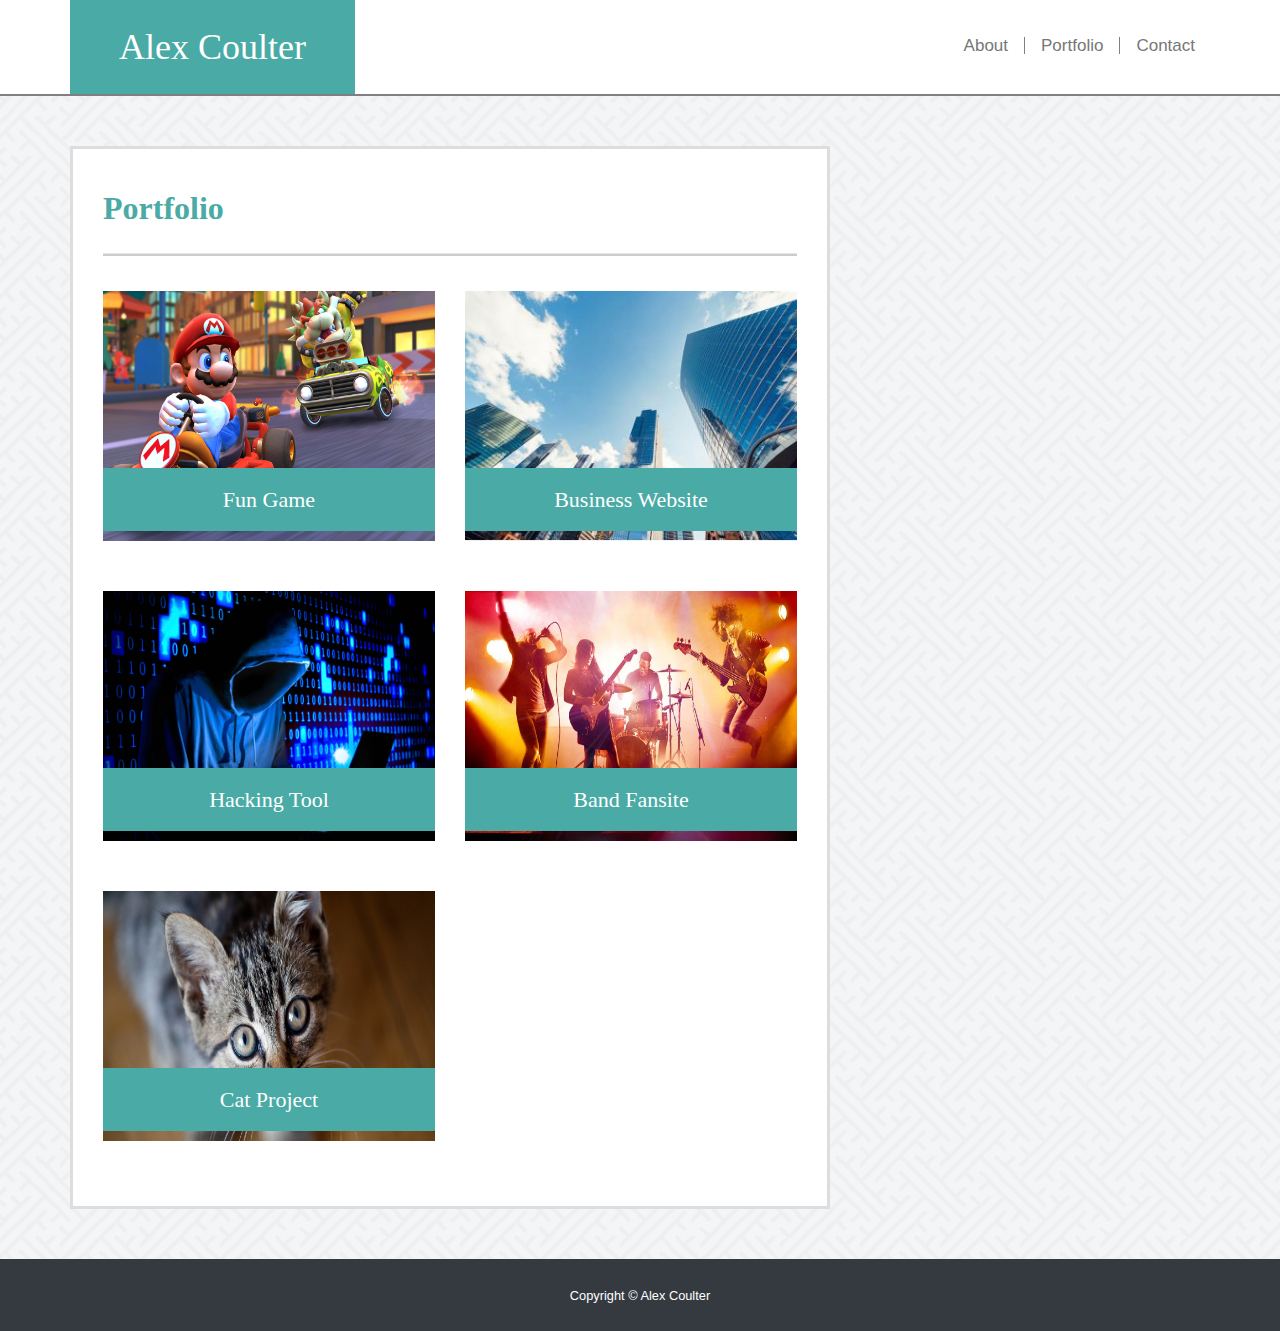
==== portfolio.html @ 9285701c "updated files" ====
<!DOCTYPE html>
<html lang="en-us">

<head>
  <meta name="viewport" content="width=device-width, initial-scale=1, maximum-scale=1, user-scalable=0">
  <meta charset="UTF-8">
  <title>Responsive Contact Page</title>

  <link rel="stylesheet" href="https://maxcdn.bootstrapcdn.com/bootstrap/4.0.0/css/bootstrap.min.css">
  <link rel="stylesheet" href="https://stackpath.bootstrapcdn.com/font-awesome/4.7.0/css/font-awesome.min.css">
  <link rel="stylesheet" href="style.css">

</head>

<body class="d-flex flex-column">
<div id="page-content">
  <!-- Navbar Section-->
  <div class="container-fluid bg-white">
    <div class="container header">
      <div class="row">
        <div class="col-lg-3 col-md-4 col-sm-12 logo">
          <a class="logo text-white" href="#">Alex Coulter</a>
        </div>
        <div class="col-lg-2 col-md-1 col-sm-auto">
        </div>
        <div class="col-md-7 col-sm-12">

          <nav class="navbar  nav justify-content-center float-md-right float-sm-none">
            <a class="nav-link active pt-0 pb-0" href="index.html">About</a>
            <a class="nav-link pt-0 pb-0" href="#">Portfolio</a>
            <a class="nav-link pt-0 pb-0" href="contact.html">Contact</a>
          </nav>
        </div>
      </div>
    </div>
  </div>
  
    <!-- Main Section -->
    <div class="container">
      <div class="row">
        <div class="col-md-8 main">
          <h1>Portfolio</h1>
          <hr class="line">

          <div class="row">
            <div class="col-md-6 col-sm-12 text-center">
              <div class="picContainer">
                <a href="https://google.com" target="_blank"><img src="assets/images/game.jpg" alt="game"
                    class="img-fluid"></a>
                <div class="picText text-white">Fun Game
                </div>
              </div>

            </div>
            <div class="col-md-6 col-sm-12 text-center">
              <div class="picContainer">
                <a href="https://google.com" target="_blank"><img src="assets/images/business.jpg" alt="world"
                class="img-fluid"></a>
                <div class="picText text-white">Business Website
                </div>
              </div>
            </div>
          </div>

          <div class="row">
            <div class="col-md-6 col-sm-12 text-center">
              <div class="picContainer">
                <a href="https://google.com" target="_blank"><img src="assets/images/computer.png" alt="computer"
                class="img-fluid"></a>
                <div class="picText text-white">Hacking Tool
                </div>
              </div>
            </div>
            <div class="col-md-6 col-sm-12 text-center">
              <div class="picContainer">
                <a href=https://google.com target="_blank"><img src="assets/images/band.jpg" alt="band"
                    class="img-fluid"></a>
                <div class="picText text-white">Band Fansite
                </div>
              </div>
            </div>
          </div>
          <div class="row">
            <div class="col-md-6 col-sm-12 text-center">
              <div class="picContainer">
                <a href="https://google.com" target="_blank"><img src="assets/images/cat.png" alt="cat"
                    class="img-fluid"></a>
                <div class="picText text-white">Cat Project
                </div>
              </div>
            </div>
          </div>
        </div>
      </div>
    </div>
  </div>
  
  <footer id="sticky-footer" class="py-4 bg-dark text-white-50">
    <div class="container text-center">
      <small>Copyright &copy; Alex Coulter</small>
    </div>
  </footer>


  <!-- jQuery, javascript file for the Bootstrap's javascript file to function -->
  <script src="https://cdnjs.cloudflare.com/ajax/libs/jquery/3.2.1/jquery.min.js"></script>

  <!-- Bootstrap's javascript file that allows the dropdown menu to work  -->
  <script src="https://maxcdn.bootstrapcdn.com/bootstrap/4.0.0/js/bootstrap.min.js"></script>

</body>

</html>
---- style.css ----
html {
  height: 100%;
  overflow: scroll;
  margin: 0;
}

body {
  background-image: url('assets/images/bg.png');
  margin: 0px;
  padding: 0px;
  height: 100%;
}

p, a {
  font-family: 'Arial', 'Helvetica Neue', Helvetica, sans-serif;
  text-decoration: none;
  color: #777777;
  font-size: 17px;
}

p {
  line-height: 2;
}

a {
  line-height: 1;
}

h1 {
  padding-bottom: 10px;
  padding-top: 20px;
  color: #4aaaa5;
  font-weight: bold;
  font-size: 32px;
  font-family: 'Georgia', Times, 'Times New Roman', serif;
}

.container-fluid {
  border-bottom: 2px solid grey;
}

.logo {
  font-family: 'Georgia', Times, 'Times New Roman', serif;
  background-color: #4aaaa5;
  font-size: 36px;
  width: 100%;
  text-align: center;
  padding-top: 20px;
  padding-bottom: 20px;
}

.logo:hover {
  color: white;
  text-decoration: none;
}

.nav {
  padding: 25px 0px;
  margin: 12px 0px;
}

nav a {
  padding: 0px 10px;
  border-right: 1px solid grey;
}

nav a:last-child {
  border: none;
  padding-right: 0;
}

.nav a:hover {
  color: #4aaaa5;
  text-decoration: underline;
}

.main {
  background-color: #ffffff;
  border: 3px solid #dddddd;
  margin-top: 50px;
  padding: 20px 30px 15px 30px;
}

.line {
  border-bottom: 2px solid #cccccc;
  margin-bottom: 35px;
}


.picContainer {
  overflow: hidden;
  position: relative;
  margin-bottom: 50px;
}

.img-fluid {
  height: 250px;
  width: 100%;
}

.me-pic {
  width: 200px;
  margin-right: 20px;
  margin-bottom: 15px;
}

.picText {
  position: absolute;
  display: block;
  bottom: 4%;
  left: 0px;
  width: 100%;
  text-align: center;
  background-color: #4aaaa5;
  font-size: 22px;
  font-family: 'Times New Roman', Times, serif;
  padding: 15px 0px 15px 0px;
}

.btn {
  background-color: #4aaaa5;
  color: white;
  padding: 5px 25px 5px 25px;
  border: none;
  margin-bottom: 10px;
}

#page-content {
  flex: 1 0 auto;
}

#sticky-footer {
  flex-shrink: 0;
  margin-top: 50px;
  color: white;
}


@media (max-width: 768px) {
  .container-fluid, .container-fluid .container, .header, .container-fluid .row {
    margin: 0;
    padding: 0;
    width: 100vw;
  }
}

@media (max-width: 640px) {
  .me-pic {
    width: 100%;
  }
}
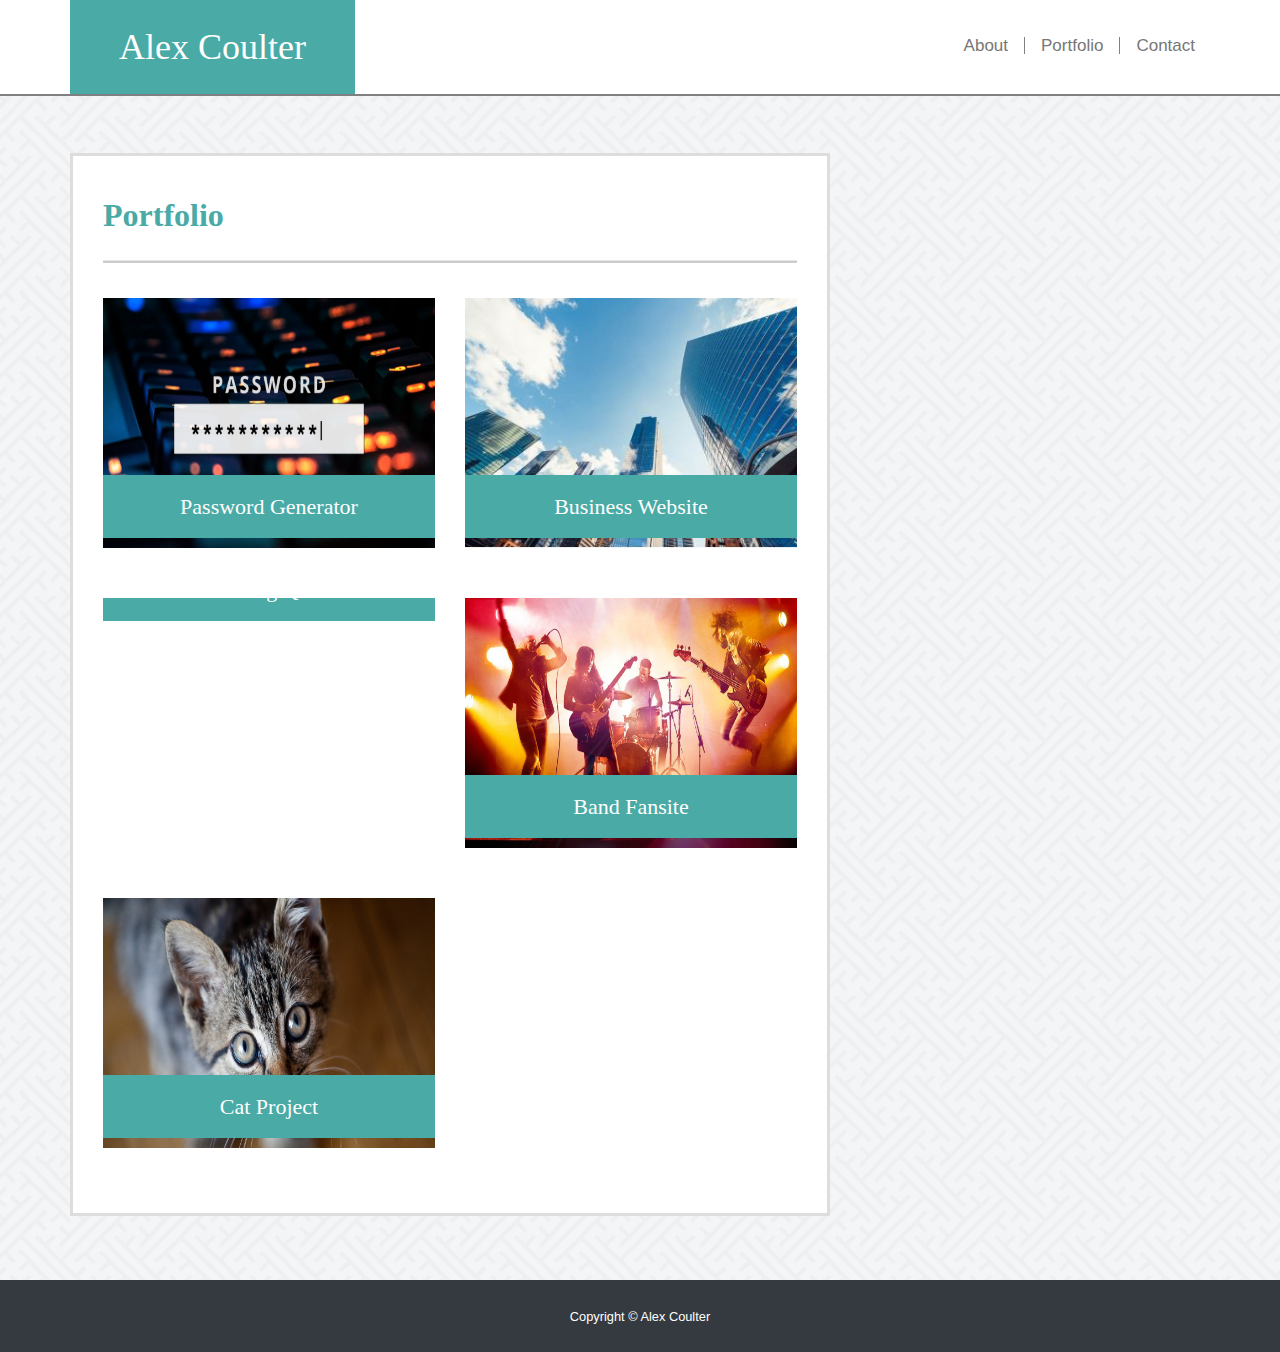
==== commit 2cb4a8e0: "added real portfolio links" ====
--- a/portfolio.html
+++ b/portfolio.html
@@ -45,16 +45,16 @@
           <div class="row">
             <div class="col-md-6 col-sm-12 text-center">
               <div class="picContainer">
-                <a href="https://google.com" target="_blank"><img src="assets/images/game.jpg" alt="game"
+                <a href="https://alexcoulter.github.io/password-generator/" target="_blank"><img src="assets/images/password.jpg" alt="Password Generator"
                     class="img-fluid"></a>
-                <div class="picText text-white">Fun Game
+                <div class="picText text-white">Password Generator
                 </div>
               </div>
 
             </div>
             <div class="col-md-6 col-sm-12 text-center">
               <div class="picContainer">
-                <a href="https://google.com" target="_blank"><img src="assets/images/business.jpg" alt="world"
+                <a href="https://rcoulterlaw.com" target="_blank"><img src="assets/images/business.jpg" alt="world"
                 class="img-fluid"></a>
                 <div class="picText text-white">Business Website
                 </div>
@@ -65,9 +65,9 @@
           <div class="row">
             <div class="col-md-6 col-sm-12 text-center">
               <div class="picContainer">
-                <a href="https://google.com" target="_blank"><img src="assets/images/computer.png" alt="computer"
+                <a href="https://alexcoulter.github.io/Code-Quiz/" target="_blank"><img src="quiz.jpg" alt="Coding Quiz"
                 class="img-fluid"></a>
-                <div class="picText text-white">Hacking Tool
+                <div class="picText text-white">Coding Quiz
                 </div>
               </div>
             </div>
@@ -110,4 +110,4 @@
 
 </body>
 
-</html>+</html>
--- a/style.css
+++ b/style.css
@@ -77,7 +77,7 @@
 .main {
   background-color: #ffffff;
   border: 3px solid #dddddd;
-  margin-top: 50px;
+  margin-top: 5%;
   padding: 20px 30px 15px 30px;
 }
 
@@ -131,7 +131,7 @@
 
 #sticky-footer {
   flex-shrink: 0;
-  margin-top: 50px;
+  margin-top: 5%;
   color: white;
 }
 
@@ -148,4 +148,4 @@
   .me-pic {
     width: 100%;
   }
-}+}
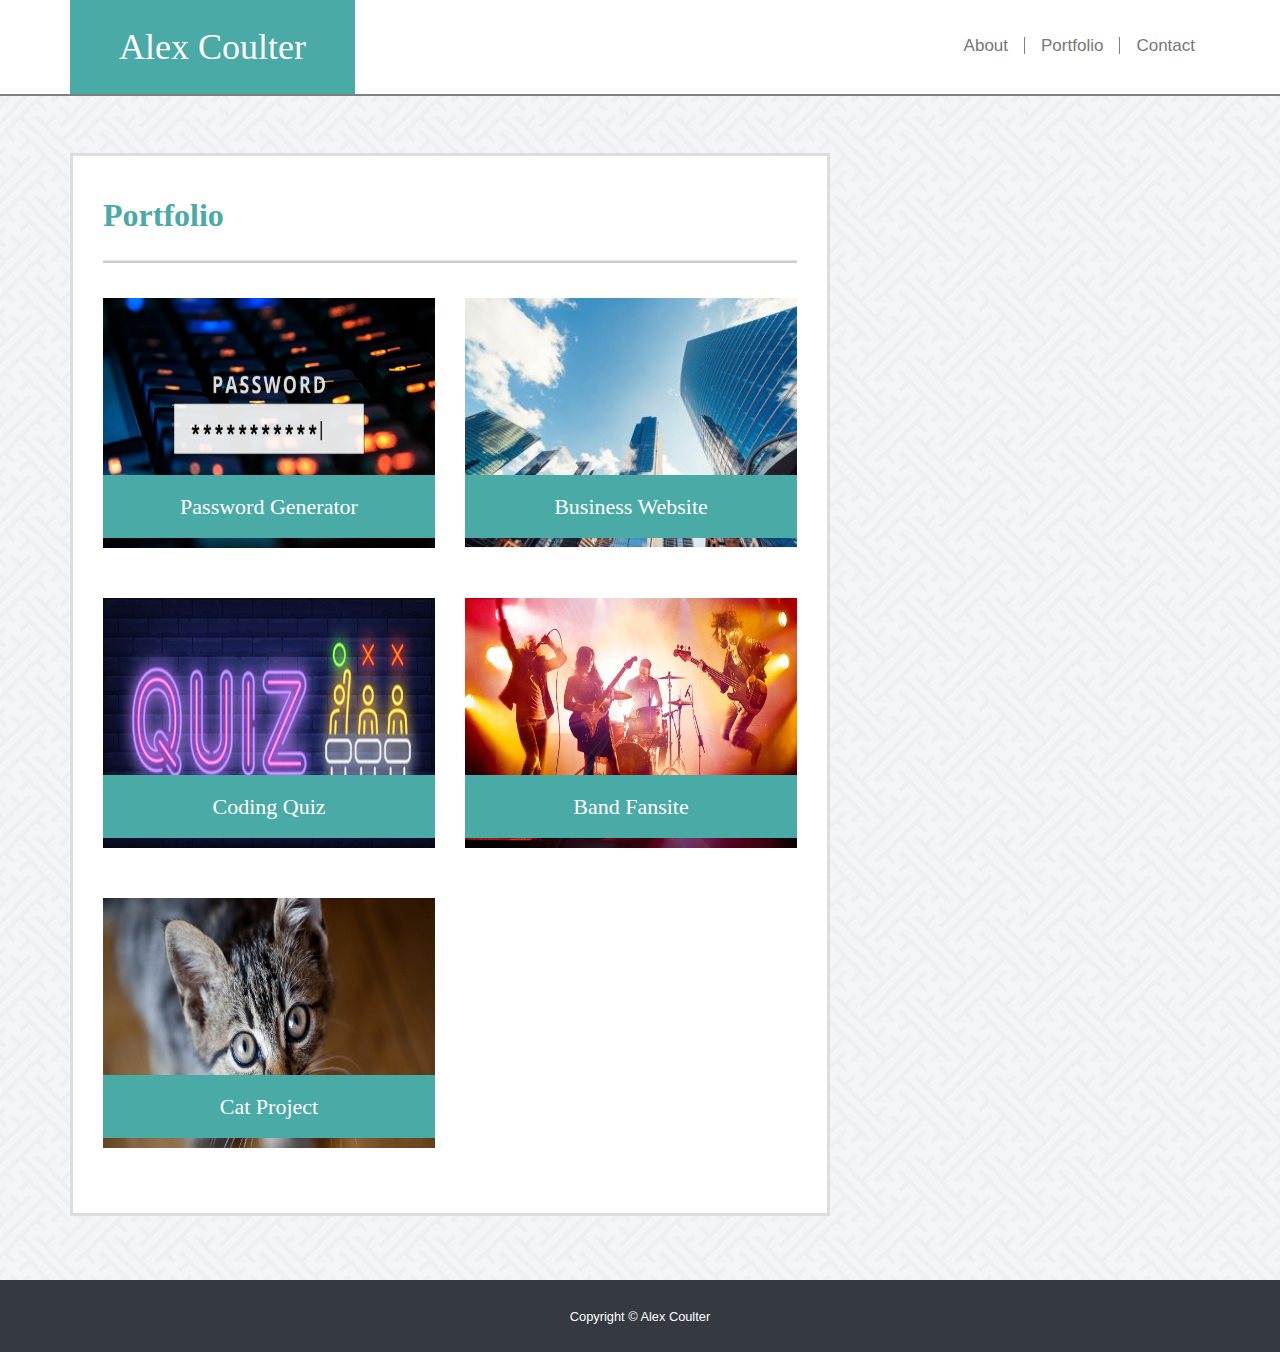
==== commit fa5301a8: "Update portfolio.html" ====
--- a/portfolio.html
+++ b/portfolio.html
@@ -65,7 +65,7 @@
           <div class="row">
             <div class="col-md-6 col-sm-12 text-center">
               <div class="picContainer">
-                <a href="https://alexcoulter.github.io/Code-Quiz/" target="_blank"><img src="quiz.jpg" alt="Coding Quiz"
+                <a href="https://alexcoulter.github.io/Code-Quiz/" target="_blank"><img src="assets/images/quiz.jpg" alt="Coding Quiz"
                 class="img-fluid"></a>
                 <div class="picText text-white">Coding Quiz
                 </div>
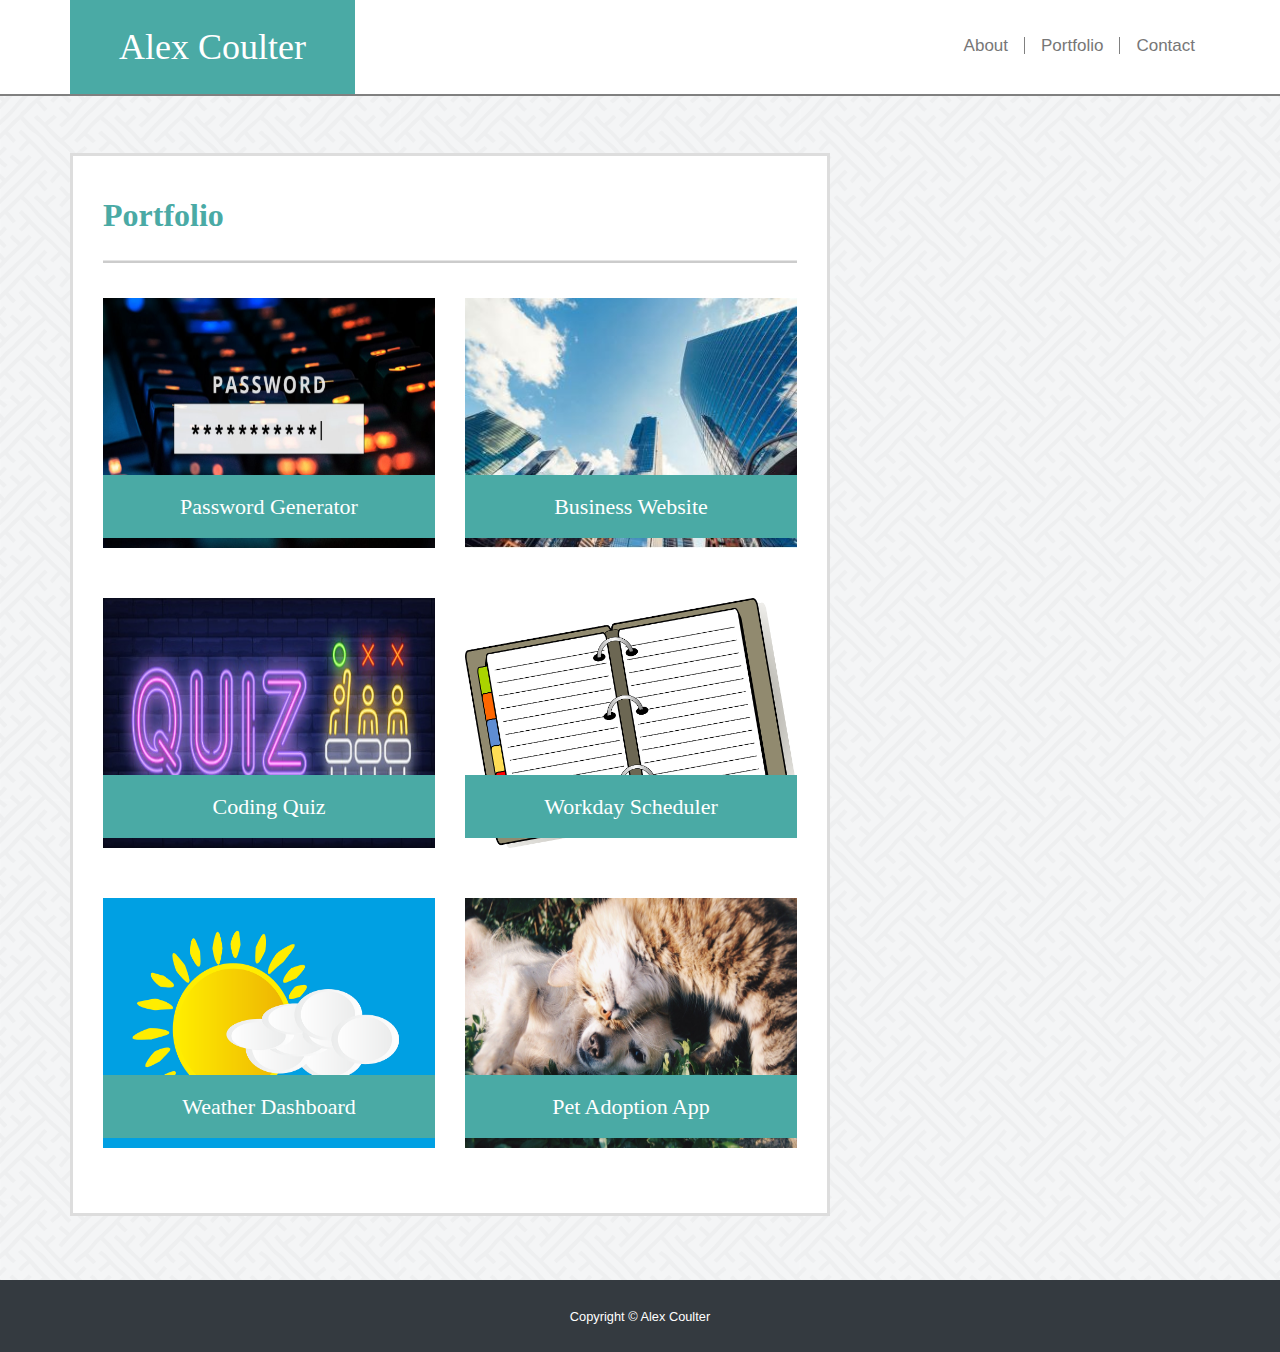
==== commit af21fb23: "linked to newest completed projects" ====
--- a/portfolio.html
+++ b/portfolio.html
@@ -13,28 +13,28 @@
 </head>
 
 <body class="d-flex flex-column">
-<div id="page-content">
-  <!-- Navbar Section-->
-  <div class="container-fluid bg-white">
-    <div class="container header">
-      <div class="row">
-        <div class="col-lg-3 col-md-4 col-sm-12 logo">
-          <a class="logo text-white" href="#">Alex Coulter</a>
-        </div>
-        <div class="col-lg-2 col-md-1 col-sm-auto">
-        </div>
-        <div class="col-md-7 col-sm-12">
+  <div id="page-content">
+    <!-- Navbar Section-->
+    <div class="container-fluid bg-white">
+      <div class="container header">
+        <div class="row">
+          <div class="col-lg-3 col-md-4 col-sm-12 logo">
+            <a class="logo text-white" href="#">Alex Coulter</a>
+          </div>
+          <div class="col-lg-2 col-md-1 col-sm-auto">
+          </div>
+          <div class="col-md-7 col-sm-12">
 
-          <nav class="navbar  nav justify-content-center float-md-right float-sm-none">
-            <a class="nav-link active pt-0 pb-0" href="index.html">About</a>
-            <a class="nav-link pt-0 pb-0" href="#">Portfolio</a>
-            <a class="nav-link pt-0 pb-0" href="contact.html">Contact</a>
-          </nav>
+            <nav class="navbar  nav justify-content-center float-md-right float-sm-none">
+              <a class="nav-link active pt-0 pb-0" href="index.html">About</a>
+              <a class="nav-link pt-0 pb-0" href="#">Portfolio</a>
+              <a class="nav-link pt-0 pb-0" href="contact.html">Contact</a>
+            </nav>
+          </div>
         </div>
       </div>
     </div>
-  </div>
-  
+
     <!-- Main Section -->
     <div class="container">
       <div class="row">
@@ -45,8 +45,8 @@
           <div class="row">
             <div class="col-md-6 col-sm-12 text-center">
               <div class="picContainer">
-                <a href="https://alexcoulter.github.io/password-generator/" target="_blank"><img src="assets/images/password.jpg" alt="Password Generator"
-                    class="img-fluid"></a>
+                <a href="https://alexcoulter.github.io/password-generator/" target="_blank"><img
+                    src="assets/images/password.jpg" alt="Password Generator" class="img-fluid"></a>
                 <div class="picText text-white">Password Generator
                 </div>
               </div>
@@ -55,7 +55,7 @@
             <div class="col-md-6 col-sm-12 text-center">
               <div class="picContainer">
                 <a href="https://rcoulterlaw.com" target="_blank"><img src="assets/images/business.jpg" alt="world"
-                class="img-fluid"></a>
+                    class="img-fluid"></a>
                 <div class="picText text-white">Business Website
                 </div>
               </div>
@@ -65,17 +65,17 @@
           <div class="row">
             <div class="col-md-6 col-sm-12 text-center">
               <div class="picContainer">
-                <a href="https://alexcoulter.github.io/Code-Quiz/" target="_blank"><img src="assets/images/quiz.jpg" alt="Coding Quiz"
-                class="img-fluid"></a>
+                <a href="https://alexcoulter.github.io/Code-Quiz/" target="_blank"><img src="assets/images/quiz.jpg"
+                    alt="Coding Quiz" class="img-fluid"></a>
                 <div class="picText text-white">Coding Quiz
                 </div>
               </div>
             </div>
             <div class="col-md-6 col-sm-12 text-center">
               <div class="picContainer">
-                <a href=https://google.com target="_blank"><img src="assets/images/band.jpg" alt="band"
-                    class="img-fluid"></a>
-                <div class="picText text-white">Band Fansite
+                <a href=https://alexcoulter.github.io/Workday-Scheduler/ target="_blank"><img
+                    src="assets/images/planner.png" alt="Planner" class="img-fluid"></a>
+                <div class="picText text-white">Workday Scheduler
                 </div>
               </div>
             </div>
@@ -83,9 +83,17 @@
           <div class="row">
             <div class="col-md-6 col-sm-12 text-center">
               <div class="picContainer">
-                <a href="https://google.com" target="_blank"><img src="assets/images/cat.png" alt="cat"
-                    class="img-fluid"></a>
-                <div class="picText text-white">Cat Project
+                <a href="https://alexcoulter.github.io/Weather-Dashboard/" target="_blank"><img
+                    src="assets/images/weather.png" alt="sun and clouds" class="img-fluid"></a>
+                <div class="picText text-white">Weather Dashboard
+                </div>
+              </div>
+            </div>
+            <div class="col-md-6 col-sm-12 text-center">
+              <div class="picContainer">
+                <a href="https://alexcoulter.github.io/Pet-Adoption-App/" target="_blank"><img
+                    src="assets/images/pets.jpg" alt="dog and cat" class="img-fluid"></a>
+                <div class="picText text-white">Pet Adoption App
                 </div>
               </div>
             </div>
@@ -93,21 +101,20 @@
         </div>
       </div>
     </div>
-  </div>
-  
-  <footer id="sticky-footer" class="py-4 bg-dark text-white-50">
-    <div class="container text-center">
-      <small>Copyright &copy; Alex Coulter</small>
-    </div>
-  </footer>
+
+    <footer id="sticky-footer" class="py-4 bg-dark text-white-50">
+      <div class="container text-center">
+        <small>Copyright &copy; Alex Coulter</small>
+      </div>
+    </footer>
 
 
-  <!-- jQuery, javascript file for the Bootstrap's javascript file to function -->
-  <script src="https://cdnjs.cloudflare.com/ajax/libs/jquery/3.2.1/jquery.min.js"></script>
+    <!-- jQuery, javascript file for the Bootstrap's javascript file to function -->
+    <script src="https://cdnjs.cloudflare.com/ajax/libs/jquery/3.2.1/jquery.min.js"></script>
 
-  <!-- Bootstrap's javascript file that allows the dropdown menu to work  -->
-  <script src="https://maxcdn.bootstrapcdn.com/bootstrap/4.0.0/js/bootstrap.min.js"></script>
+    <!-- Bootstrap's javascript file that allows the dropdown menu to work  -->
+    <script src="https://maxcdn.bootstrapcdn.com/bootstrap/4.0.0/js/bootstrap.min.js"></script>
 
 </body>
 
-</html>
+</html>